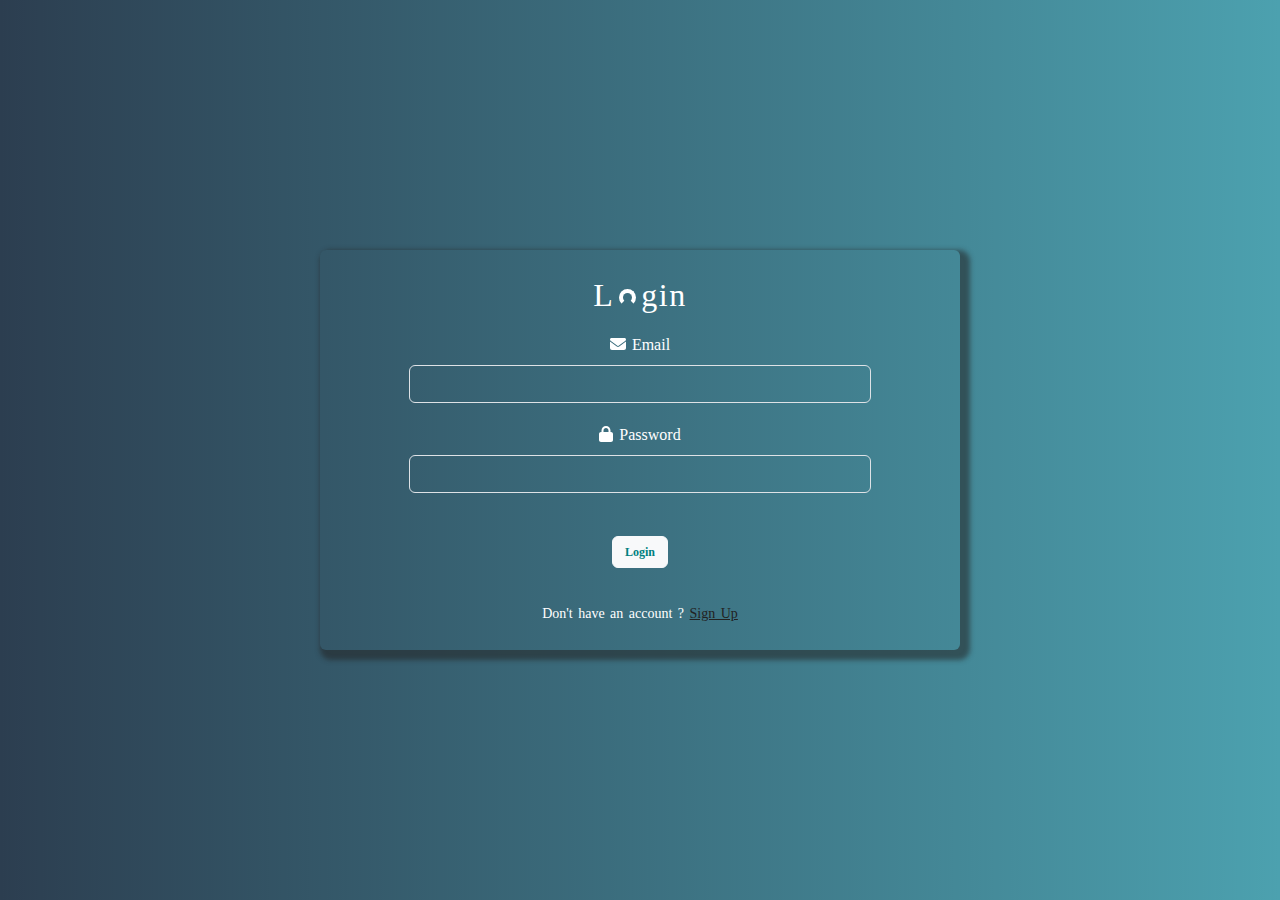
==== index.html @ 7ea9ccea "first commit" ====
<!DOCTYPE html>
<html lang="en">

<head>
    <meta charset="UTF-8">
    <meta name="viewport" content="width=device-width, initial-scale=1.0">
    <title>Document</title>
    <link rel="stylesheet" href="CSS/all.min.css">
    <link rel="stylesheet" href="CSS/bootstrap.min.css">
    <link rel="stylesheet" href="CSS/style.css">
    <script src="JS/all.min.js"></script>
    <script src="JS/bootstrap.bundle.min.js"></script>
</head>

<body>

    <div class="container-fluid">
        <form
            class="w-50 container position-absolute start-50 top-50 translate-middle text-center text-white d-flex justify-content-center align-items-center flex-wrap overflow-hidden py-3 rounded-2 gap-3 bg-transparent ">
            <h2 class="w-100 h2">L<div class="o-letter"></div>gin</h2>


            <div class="w-100 holder py-2">
                <div class="label-holder py-3 w-100" id="emailLabel"><i class="fa-solid fa-envelope"></i> Email</div>
                <input type="text" required class="form-control container bg-transparent w-75 text-white" id="userEmailInput">
            </div>

            <div class="w-100 holder py-2">
                <div class="label-holder py-3 w-100" id="passLabel"> <i class="fa-solid fa-lock"></i> Password</div>
                <input type="password" id="userpassInput" required
                class="form-control w-75 container bg-transparent text-white">
            </div>

            <a id="redirectHome"><button onclick="login()" type="button" class="btn btn-light fw-bold" style="color: teal; font-size: 12px;">Login</button></a>
            <small class="w-100">Don't have an account ? <a href="signup.html" style="color: #222;">Sign Up</a> </small>
        </form>
    </div>
    <div class="layer d-flex justify-content-center align-items-center d-none" id="layer">
        <button id="closeBtn" class=" fs-5 position-absolute top-0 end-0 mt-4 me-5 bg-transparent border-0 " onclick="closeModel()"><i class="fa-solid fa-close "></i></button>
        <div class="errorMassageBox rounded-1 d-flex justify-content-center align-items-center text-center p-5 flex-wrap" id="errorMassageBox">
            
        </div>
    </div>
    <script src="JS/index.js"></script>
</body>

</html>
---- CSS/style.css ----
body {
  background-image: linear-gradient(to right, #2c3e50, #4ca1af);
  font-family: Georgia, 'Times New Roman', Times, serif;
  word-spacing: 2px;
  padding: 1px
}

@font-face {
  font-family: 'Pattaya';
  src: url(../Fonts/Pattaya/Pattaya-Regular.ttf);
}

form {
  height: 400px;
  box-shadow: 5px 5px 5px 5px #2222228b;
}

h2 {
  letter-spacing: 1.5px;
  font-weight: bolder;
}

.o-letter {
  width: 17px;
  height: 17px;
  border: 4px solid white;
  border-radius: 50%;
  border-bottom-color: transparent;
  display: inline-block;
  animation: rotation 1s linear infinite forwards;
  margin: 0px 5px;
}

@keyframes rotation {
  0% {
    transform: rotate(0deg);
  }

  100% {
    transform: rotate(360deg);
  }
}

.holder {
  position: relative;
}

.label-holder {
  position: absolute;
  top: -40px;
}

.layer {
  position: absolute;
  top: 0;
  bottom: 0;
  left: 0;
  right: 0;
  background-color: rgba(0, 0, 0, 0.5);
}

.errorMassageBox {
  width: 50%;
  background-color: rgba(255, 255, 255, 0.9);
}

.justify-txt {
  text-align: justify;
  text-justify: inter-word;
}
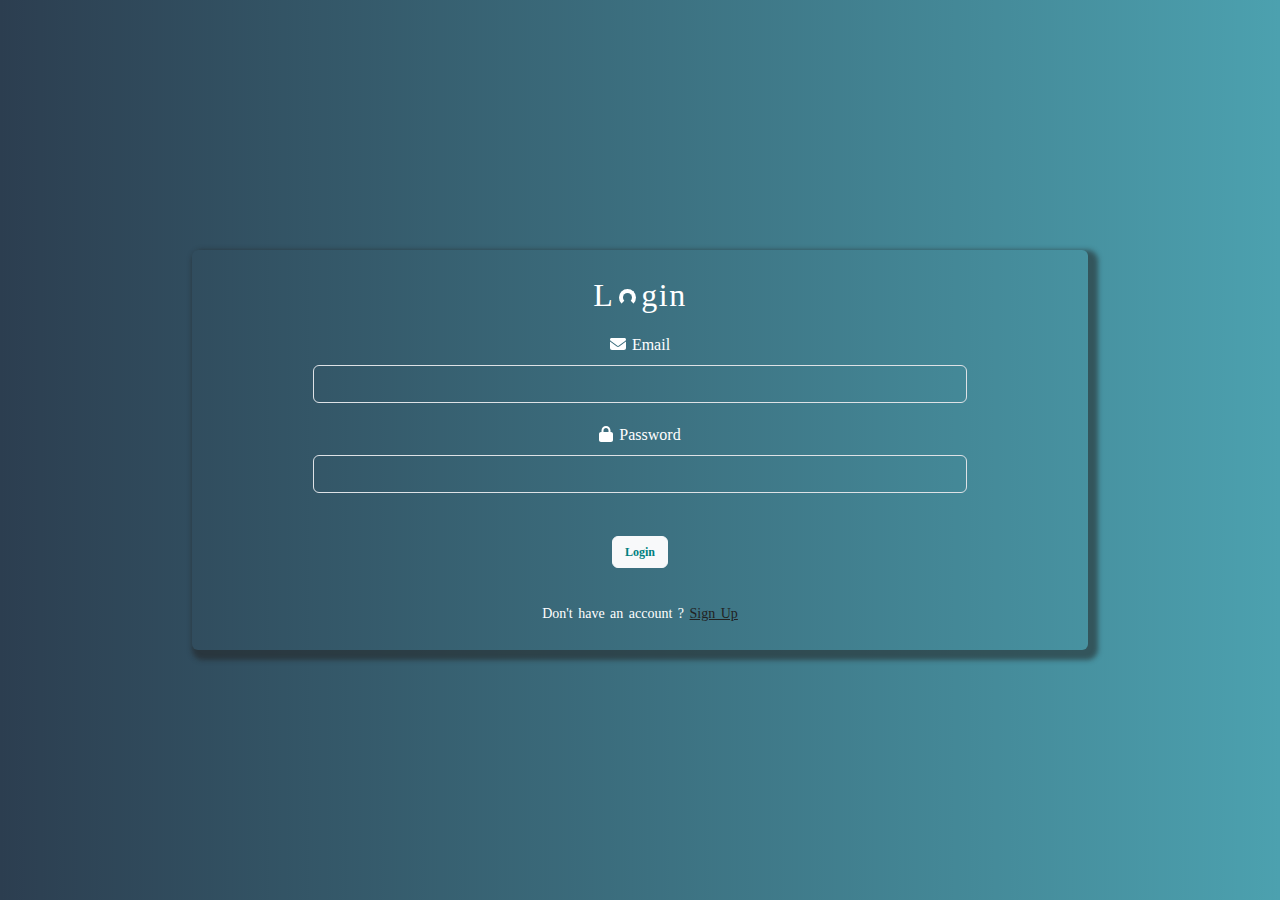
==== commit 53d931a1: "sec commit" ====
--- a/index.html
+++ b/index.html
@@ -16,7 +16,7 @@
 
     <div class="container-fluid">
         <form
-            class="w-50 container position-absolute start-50 top-50 translate-middle text-center text-white d-flex justify-content-center align-items-center flex-wrap overflow-hidden py-3 rounded-2 gap-3 bg-transparent ">
+            class=" container position-absolute start-50 top-50 translate-middle text-center text-white d-flex justify-content-center align-items-center flex-wrap overflow-hidden py-3 rounded-2 gap-3 bg-transparent " style="width: 70%;">
             <h2 class="w-100 h2">L<div class="o-letter"></div>gin</h2>
 
 
